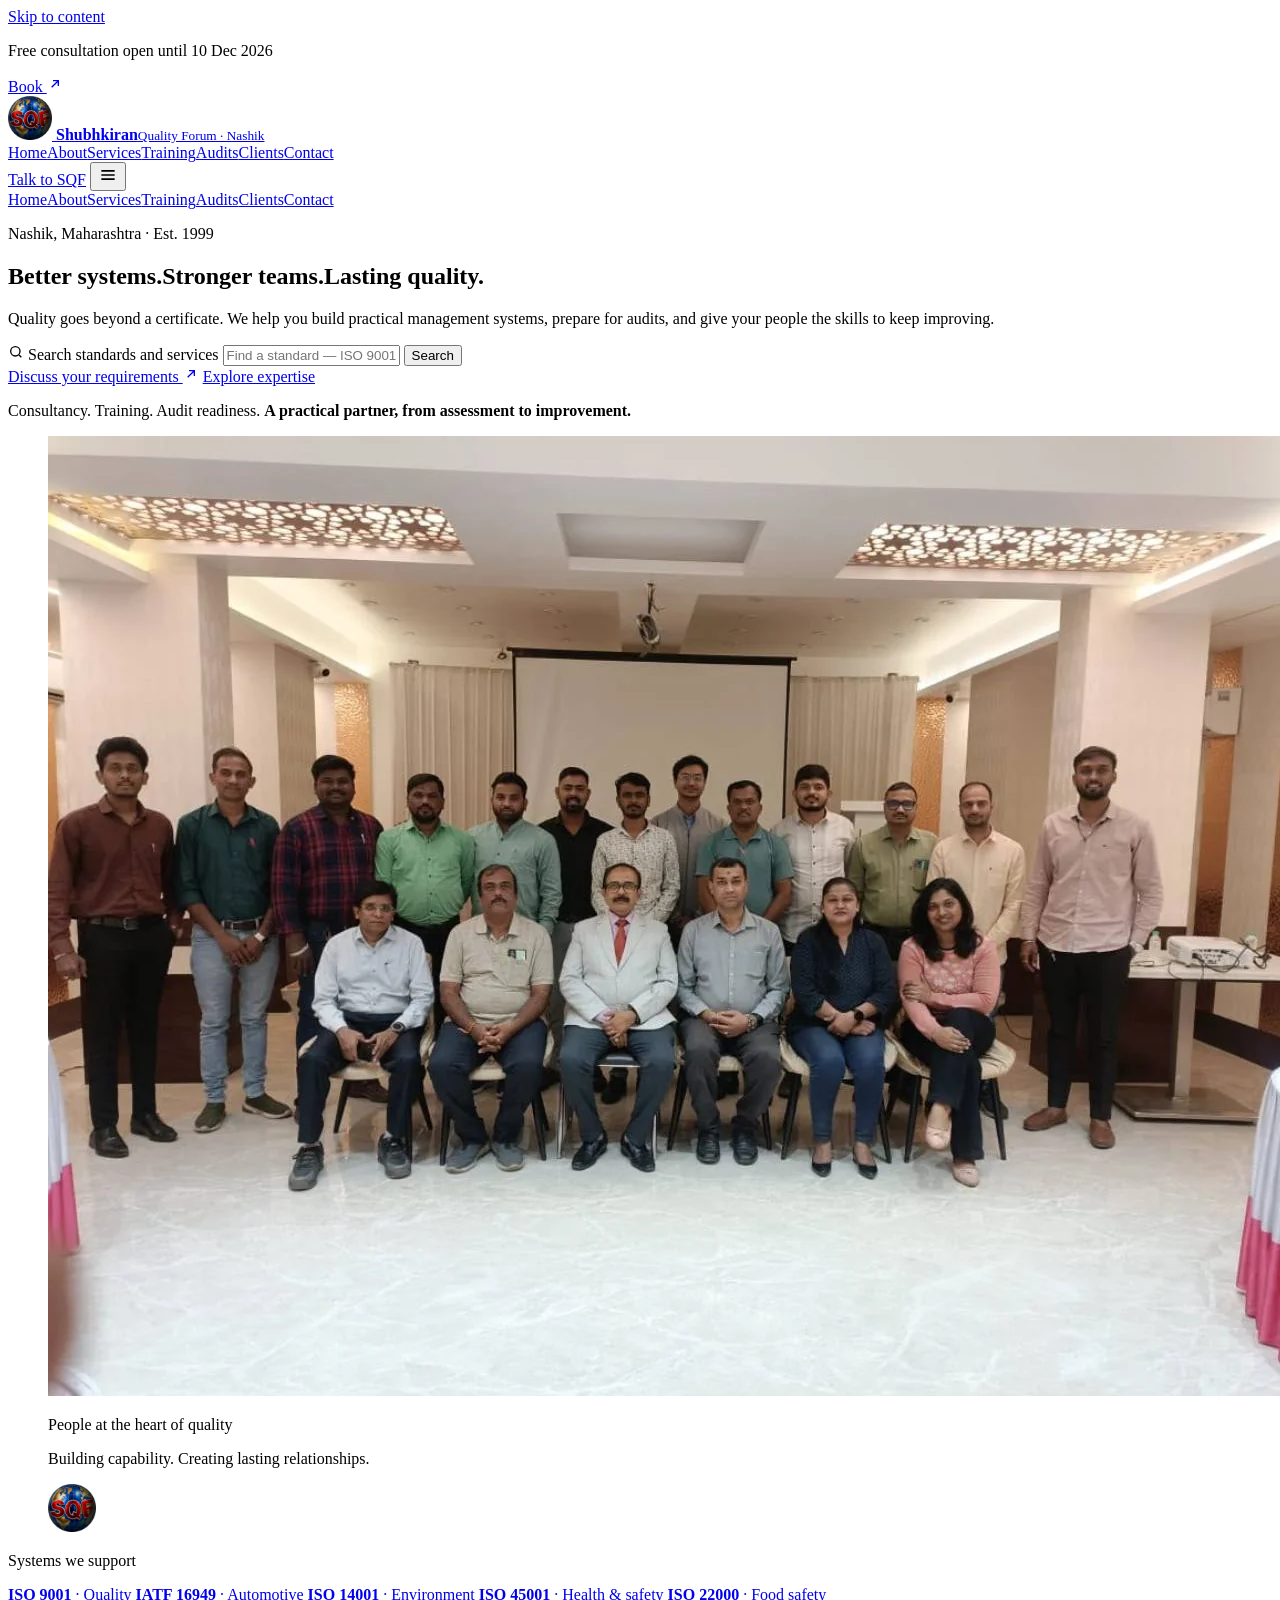
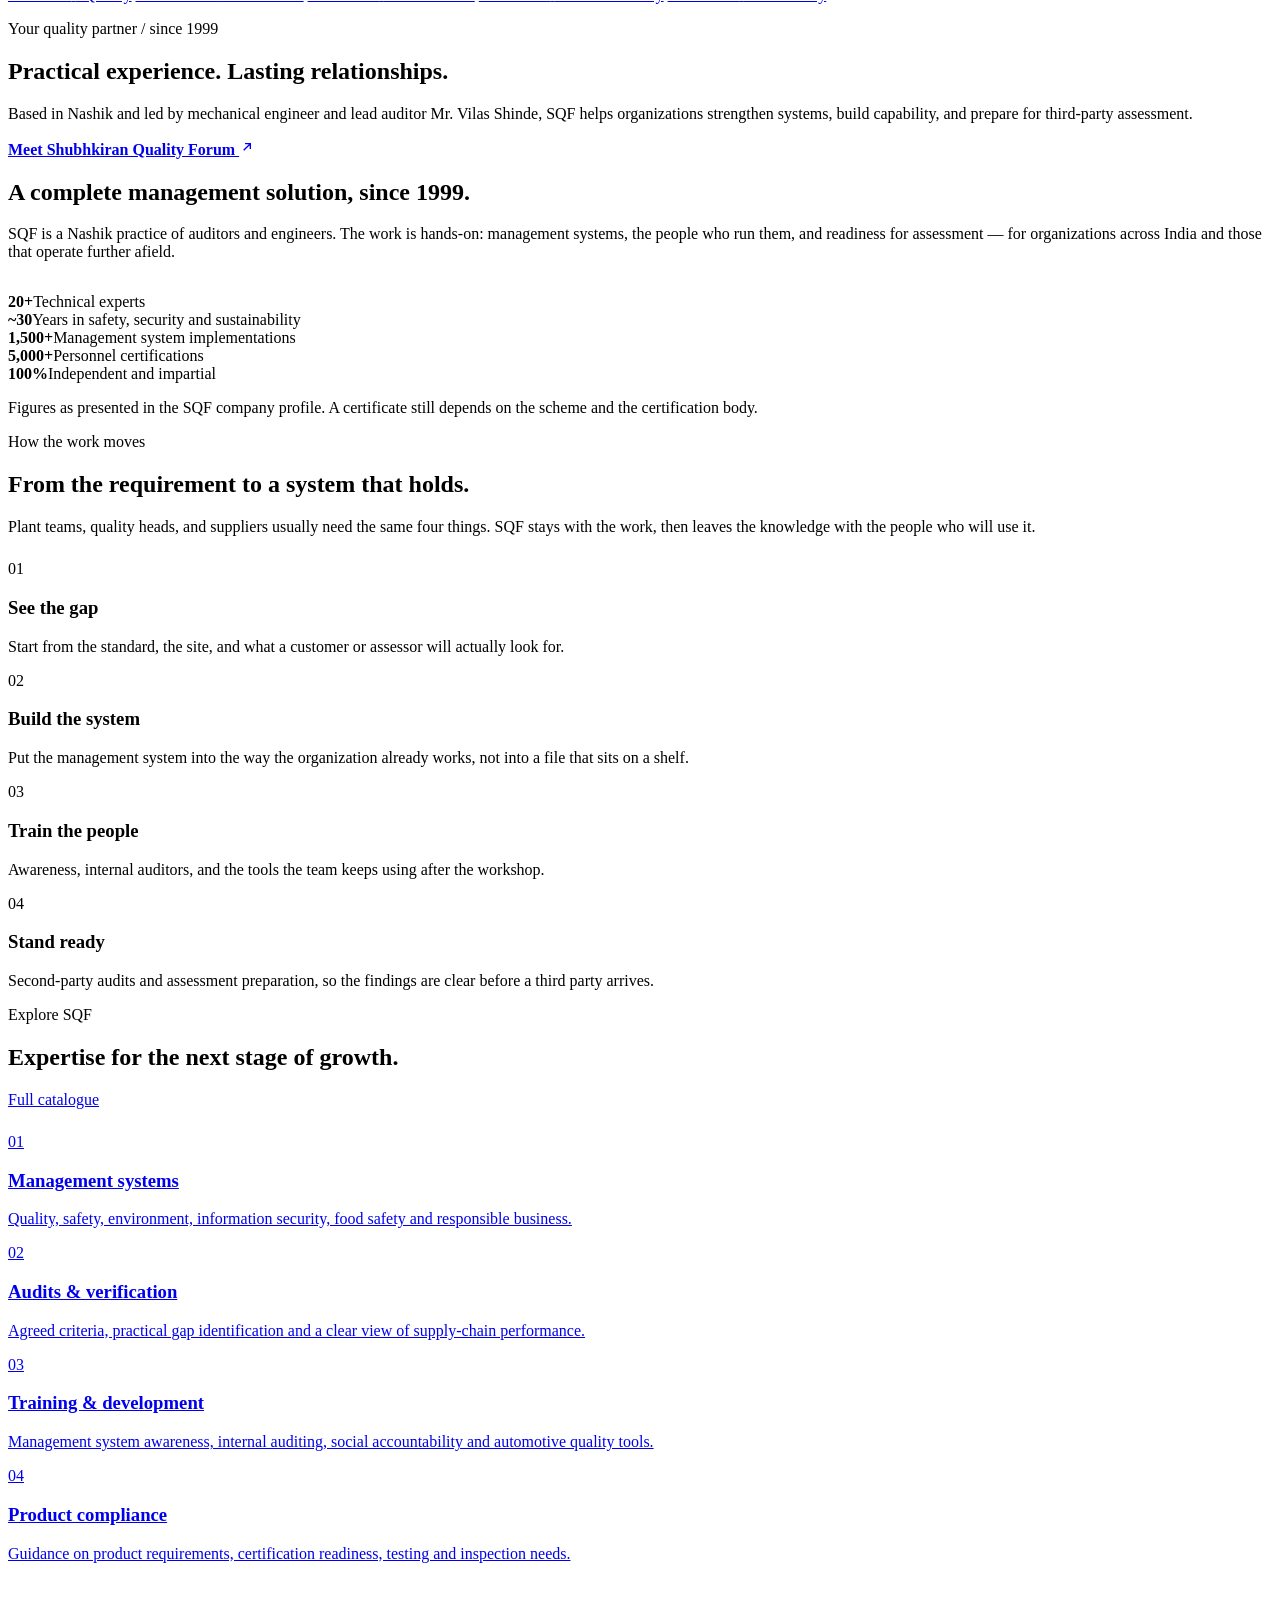
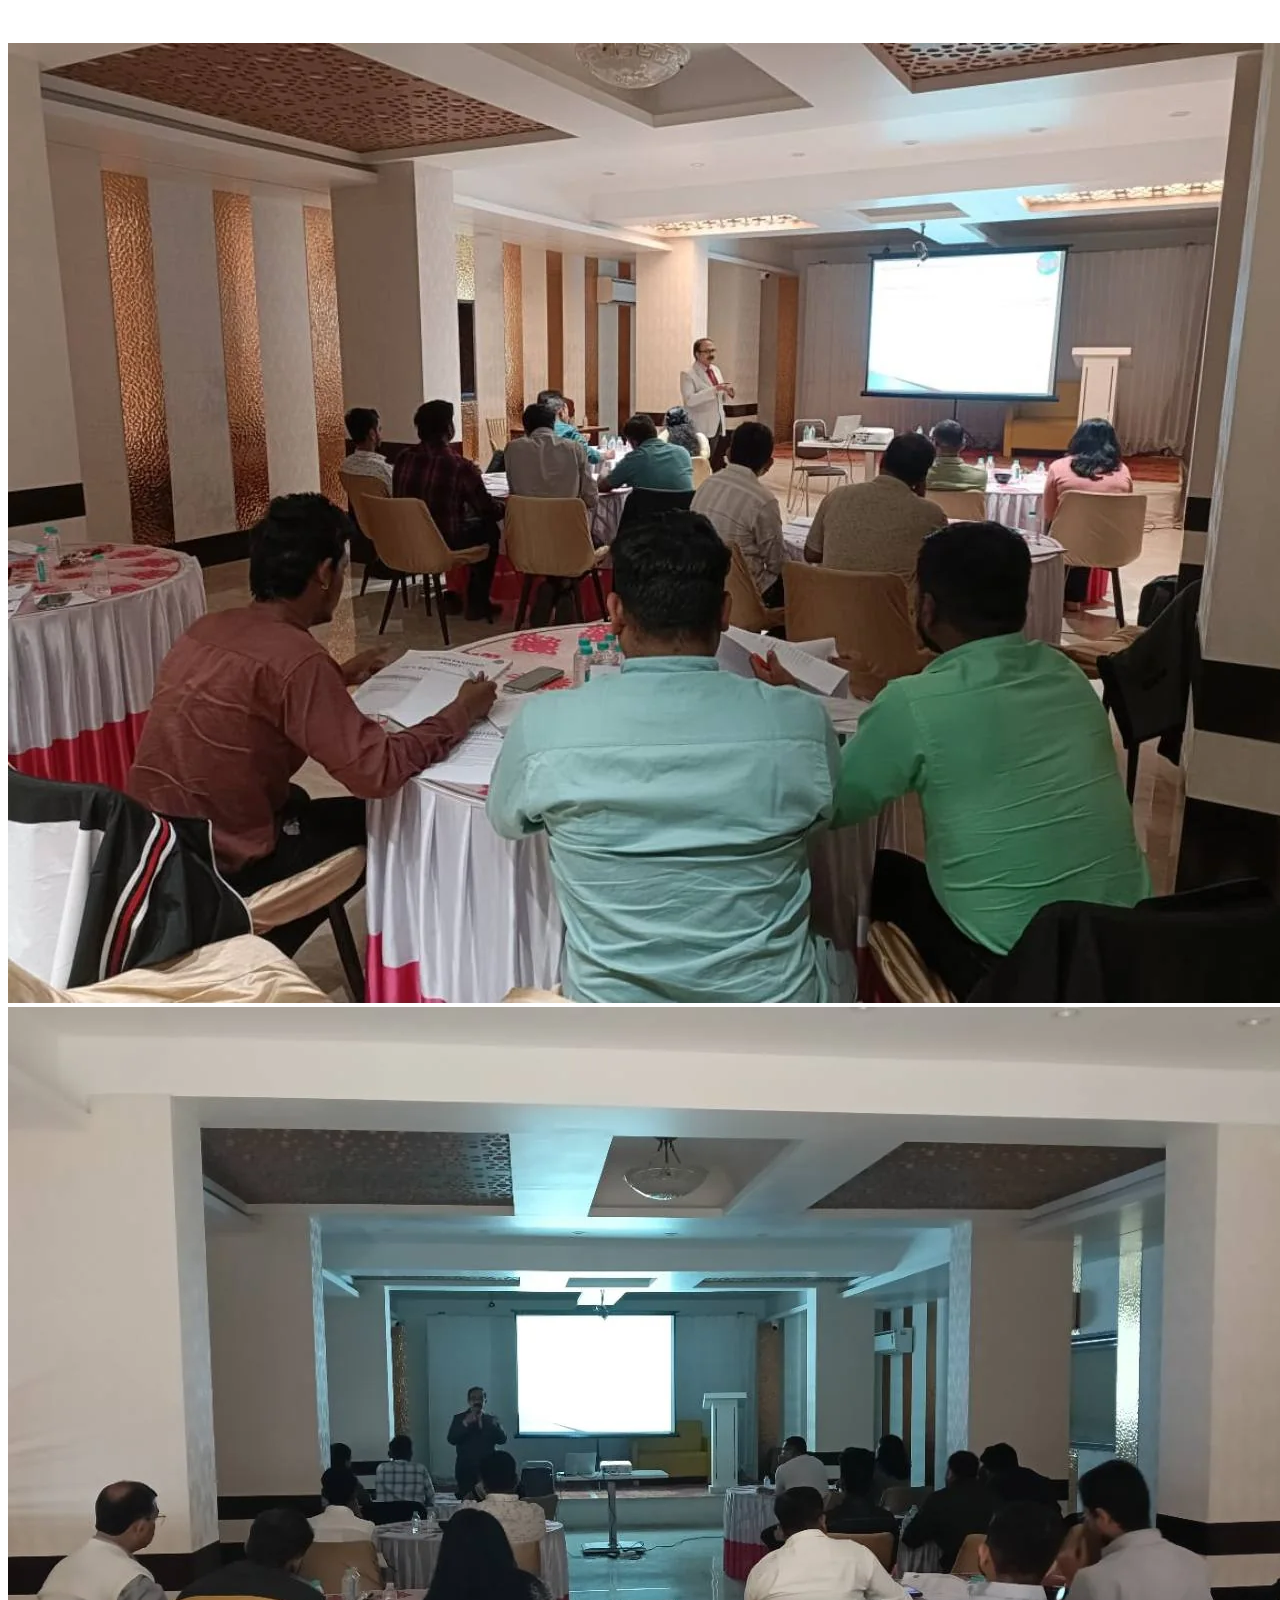
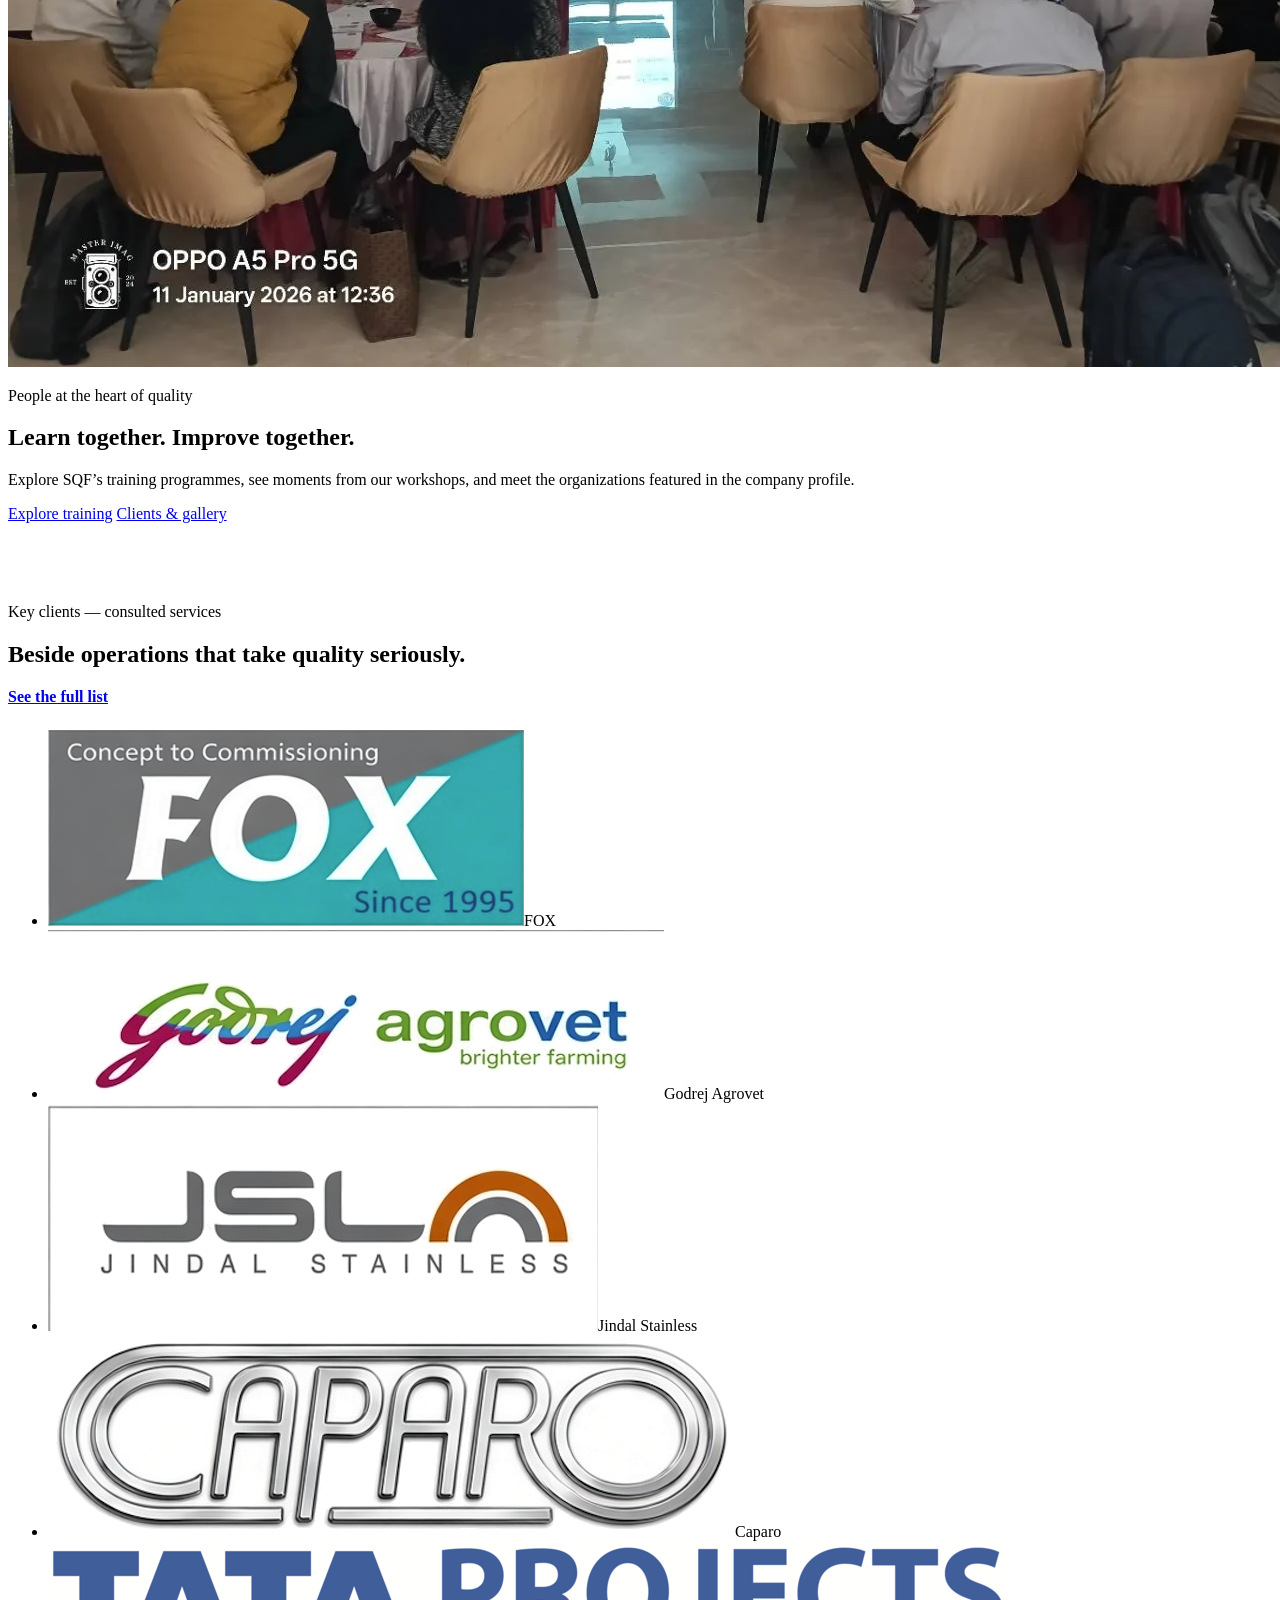
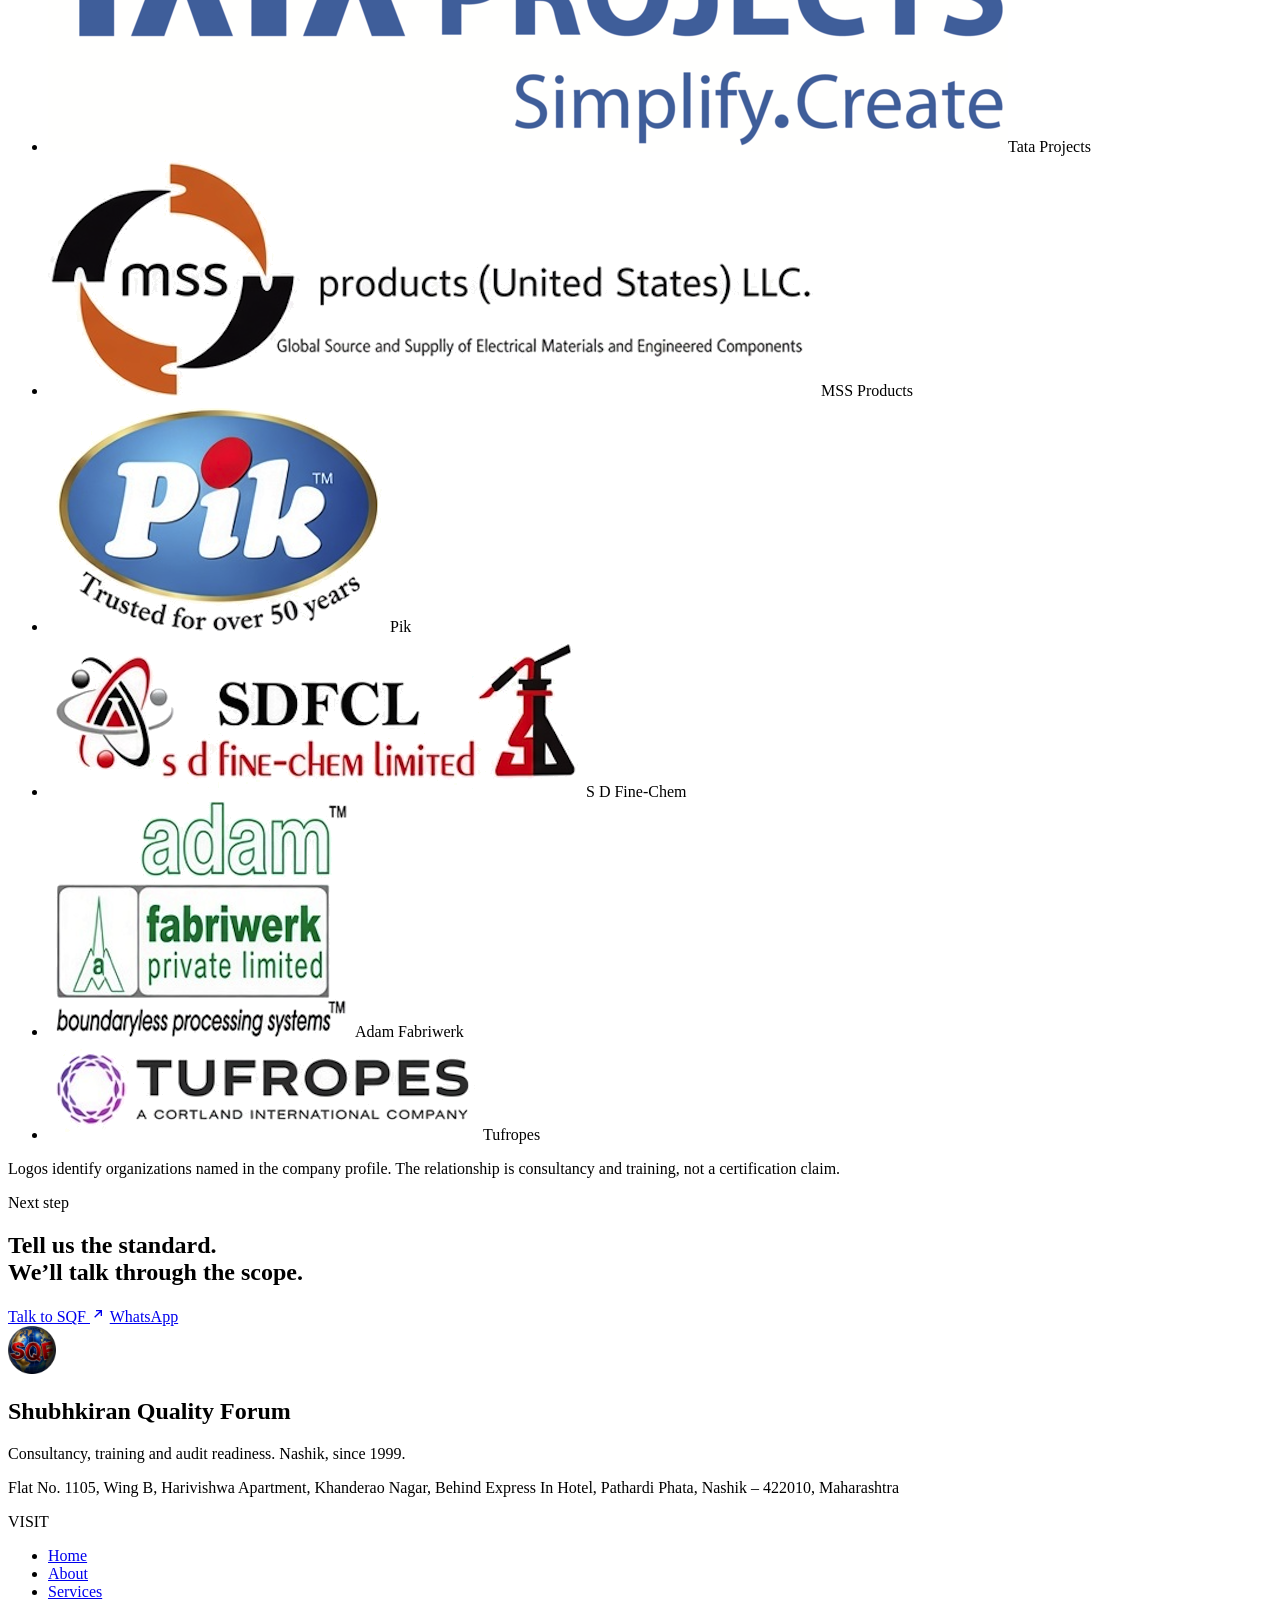
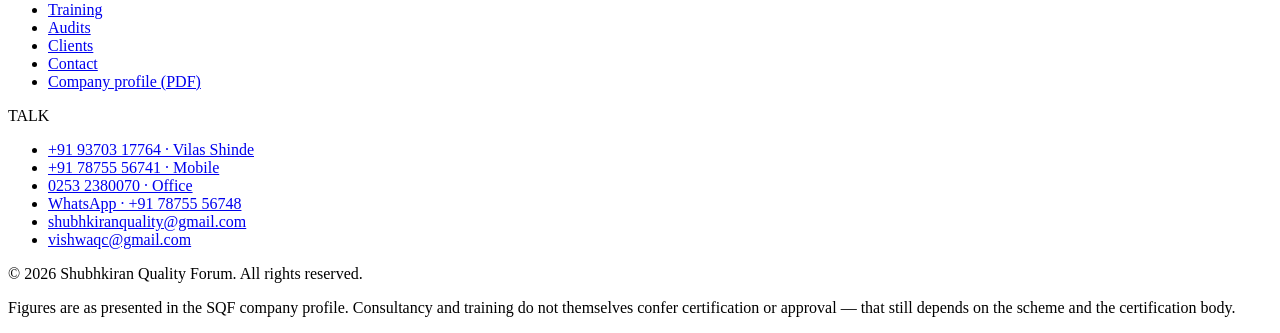
==== index.html @ db1be158 "Add files via upload" ====
<!DOCTYPE html>
<html lang="en">
<head>
  <meta charset="utf-8">
  <meta name="viewport" content="width=device-width, initial-scale=1">
  <title>ISO Consultancy &amp; Training in Nashik | Shubhkiran Quality Forum</title>
  <meta name="description" content="SQF helps organizations build practical management systems, prepare for audits, and train their people. Nashik, since 1999.">
  <meta name="theme-color" content="#10182b">
  <link rel="icon" href="assets/images/apple-touch-icon.png">
  <link rel="preconnect" href="https://fonts.googleapis.com">
  <link rel="preconnect" href="https://fonts.gstatic.com" crossorigin>
  <link href="https://fonts.googleapis.com/css2?family=Manrope:wght@400;500;600;700;800&family=Outfit:wght@500;600;700&display=swap" rel="stylesheet">
  <link rel="stylesheet" href="css/styles.css">
</head>
<body>
  <a class="sr-only" href="#main">Skip to content</a>
  <div class="top">
    <div class="offer">
      <div class="wrap">
        <p>Free consultation open until 10 Dec 2026</p>
        <a href="contact.html?service=Free%20consultation">Book <svg width="16" height="16" viewBox="0 0 24 24" fill="none" stroke="currentColor" stroke-width="2" aria-hidden="true"><path d="M7 17 17 7M9 7h8v8"/></svg></a>
      </div>
    </div>
    <header class="bar wrap">
      <a class="brand" href="index.html">
        <img src="assets/images/sqf-logo-mark.png" alt="" width="44" height="44">
        <span><strong>Shubhkiran</strong><small>Quality Forum · Nashik</small></span>
      </a>
      <nav class="nav" aria-label="Primary"><a href="index.html" aria-current="page">Home</a><a href="about.html">About</a><a href="services.html">Services</a><a href="training.html">Training</a><a href="audits.html">Audits</a><a href="clients.html">Clients</a><a href="contact.html">Contact</a></nav>
      <div class="actions">
        <a class="btn talk" href="contact.html">Talk to SQF</a>
        <button class="menu-btn" type="button" data-menu aria-expanded="false" aria-controls="mobile-nav" aria-label="Open menu">
          <svg width="20" height="20" viewBox="0 0 24 24" fill="none" stroke="currentColor" stroke-width="2" aria-hidden="true"><path d="M4 7h16M4 12h16M4 17h16"/></svg>
        </button>
      </div>
    </header>
    <nav id="mobile-nav" class="menu wrap" data-menu-panel aria-label="Mobile"><a href="index.html" aria-current="page">Home</a><a href="about.html">About</a><a href="services.html">Services</a><a href="training.html">Training</a><a href="audits.html">Audits</a><a href="clients.html">Clients</a><a href="contact.html">Contact</a></nav>
  </div>
  <main id="main">

    <section class="wrap hero">
      <div>
        <p class="kicker">Nashik, Maharashtra · Est. 1999</p>
        <h1><span>Better systems.</span><span>Stronger teams.</span><span class="accent">Lasting quality.</span></h1>
        <p class="lede">Quality goes beyond a certificate. We help you build practical management systems, prepare for audits, and give your people the skills to keep improving.</p>
        <form class="finder" action="services.html" method="get">
          <svg width="16" height="16" viewBox="0 0 24 24" fill="none" stroke="currentColor" stroke-width="2" aria-hidden="true"><circle cx="11" cy="11" r="7"/><path d="m20 20-3.5-3.5"/></svg>
          <label class="sr-only" for="home-search">Search standards and services</label>
          <input id="home-search" name="q" placeholder="Find a standard — ISO 9001, IATF, HACCP…">
          <button class="btn ink" type="submit">Search</button>
        </form>
        <div class="row">
          <a class="btn" href="contact.html">Discuss your requirements <svg width="16" height="16" viewBox="0 0 24 24" fill="none" stroke="currentColor" stroke-width="2" aria-hidden="true"><path d="M7 17 17 7M9 7h8v8"/></svg></a>
          <a class="btn ghost" href="services.html">Explore expertise</a>
        </div>
        <p class="proof">Consultancy. Training. Audit readiness. <strong>A practical partner, from assessment to improvement.</strong></p>
      </div>
      <figure class="figure">
        <img class="cover" src="assets/images/training-participants.webp" alt="Training participants gathered for a group photograph with the SQF trainer" width="1280" height="960">
        <figcaption class="caption">
          <div>
            <p class="kicker">People at the heart of quality</p>
            <p>Building capability. Creating lasting relationships.</p>
          </div>
          <img class="logo-round" src="assets/images/sqf-logo-mark.png" alt="" width="48" height="48">
        </figcaption>
      </figure>
    </section>
    <section class="strip">
      <div class="wrap">
        <p class="kicker">Systems we support</p>
        <a href="contact.html?service=ISO%209001"><b>ISO 9001</b> <span class="muted">· Quality</span></a>
        <a href="contact.html?service=IATF%2016949"><b>IATF 16949</b> <span class="muted">· Automotive</span></a>
        <a href="contact.html?service=ISO%2014001"><b>ISO 14001</b> <span class="muted">· Environment</span></a>
        <a href="contact.html?service=ISO%2045001"><b>ISO 45001</b> <span class="muted">· Health & safety</span></a>
        <a href="contact.html?service=ISO%2022000"><b>ISO 22000</b> <span class="muted">· Food safety</span></a>
      </div>
    </section>
    <section class="wrap section split">
      <div>
        <p class="kicker">Your quality partner / since 1999</p>
        <h2>Practical experience. Lasting relationships.</h2>
      </div>
      <div>
        <p class="lede" style="margin-top:0">Based in Nashik and led by mechanical engineer and lead auditor Mr. Vilas Shinde, SQF helps organizations strengthen systems, build capability, and prepare for third-party assessment.</p>
        <p><a href="about.html"><strong>Meet Shubhkiran Quality Forum <svg width="16" height="16" viewBox="0 0 24 24" fill="none" stroke="currentColor" stroke-width="2" aria-hidden="true"><path d="M7 17 17 7M9 7h8v8"/></svg></strong></a></p>
      </div>
    </section>
    <section class="band">
      <div class="wrap section">
        <div class="split">
          <h2>A complete management solution, since 1999.</h2>
          <p>SQF is a Nashik practice of auditors and engineers. The work is hands-on: management systems, the people who run them, and readiness for assessment — for organizations across India and those that operate further afield.</p>
        </div>
        <dl class="metrics" style="margin-top:2rem">
          <div class="metric"><strong>20+</strong><span>Technical experts</span></div>
          <div class="metric"><strong>~30</strong><span>Years in safety, security and sustainability</span></div>
          <div class="metric"><strong>1,500+</strong><span>Management system implementations</span></div>
          <div class="metric"><strong>5,000+</strong><span>Personnel certifications</span></div>
          <div class="metric"><strong>100%</strong><span>Independent and impartial</span></div>
        </dl>
        <p class="fine">Figures as presented in the SQF company profile. A certificate still depends on the scheme and the certification body.</p>
      </div>
    </section>
    <section class="wrap section">
      <p class="kicker">How the work moves</p>
      <h2>From the requirement to a system that holds.</h2>
      <p class="lede">Plant teams, quality heads, and suppliers usually need the same four things. SQF stays with the work, then leaves the knowledge with the people who will use it.</p>
      <ol class="cards-4" style="margin-top:1.5rem;padding:0;list-style:none">
        <li class="card"><p class="index">01</p><h3>See the gap</h3><p>Start from the standard, the site, and what a customer or assessor will actually look for.</p></li>
        <li class="card"><p class="index">02</p><h3>Build the system</h3><p>Put the management system into the way the organization already works, not into a file that sits on a shelf.</p></li>
        <li class="card"><p class="index">03</p><h3>Train the people</h3><p>Awareness, internal auditors, and the tools the team keeps using after the workshop.</p></li>
        <li class="card"><p class="index">04</p><h3>Stand ready</h3><p>Second-party audits and assessment preparation, so the findings are clear before a third party arrives.</p></li>
      </ol>
    </section>
    <section class="wrap" style="padding-bottom:4rem">
      <div class="headrow">
        <div>
          <p class="kicker">Explore SQF</p>
          <h2>Expertise for the next stage of growth.</h2>
        </div>
        <a class="btn ghost" href="services.html">Full catalogue</a>
      </div>
      <div class="cards" style="margin-top:1.5rem">
        <a class="card" href="services.html"><p class="num">01</p><h3>Management systems</h3><p>Quality, safety, environment, information security, food safety and responsible business.</p></a>
        <a class="card" href="audits.html"><p class="num">02</p><h3>Audits & verification</h3><p>Agreed criteria, practical gap identification and a clear view of supply-chain performance.</p></a>
        <a class="card" href="training.html"><p class="num">03</p><h3>Training & development</h3><p>Management system awareness, internal auditing, social accountability and automotive quality tools.</p></a>
        <a class="card" href="services.html#products"><p class="num">04</p><h3>Product compliance</h3><p>Guidance on product requirements, certification readiness, testing and inspection needs.</p></a>
      </div>
    </section>
    <section class="wrap split" style="padding-bottom:4rem">
      <div class="photos">
        <img src="assets/images/training-session.webp" alt="SQF trainer presenting to participants at a workshop">
        <img src="assets/images/learning-workshop.webp" alt="Workshop participants facing a trainer and presentation screen">
      </div>
      <div>
        <p class="kicker">People at the heart of quality</p>
        <h2>Learn together. Improve together.</h2>
        <p class="lede">Explore SQF’s training programmes, see moments from our workshops, and meet the organizations featured in the company profile.</p>
        <div class="row">
          <a class="btn ghost" href="training.html">Explore training</a>
          <a class="btn ghost" href="clients.html">Clients & gallery</a>
        </div>
      </div>
    </section>
    <section class="strip">
      <div class="wrap section">
        <div class="headrow">
          <div>
            <p class="kicker">Key clients — consulted services</p>
            <h2>Beside operations that take quality seriously.</h2>
          </div>
          <a href="clients.html"><strong>See the full list</strong></a>
        </div>
        <ul class="logos" style="margin-top:1.5rem">
          <li class="logo"><img src="assets/images/clients/fox.png" alt="FOX logo"><span>FOX</span></li><li class="logo"><img src="assets/images/clients/godrej-agrovet.png" alt="Godrej Agrovet logo"><span>Godrej Agrovet</span></li><li class="logo"><img src="assets/images/clients/jindal-stainless.png" alt="Jindal Stainless logo"><span>Jindal Stainless</span></li><li class="logo"><img src="assets/images/clients/caparo.png" alt="Caparo logo"><span>Caparo</span></li><li class="logo"><img src="assets/images/clients/tata-projects.png" alt="Tata Projects logo"><span>Tata Projects</span></li><li class="logo"><img src="assets/images/clients/mss-us.png" alt="MSS Products logo"><span>MSS Products</span></li><li class="logo"><img src="assets/images/clients/pik.png" alt="Pik logo"><span>Pik</span></li><li class="logo"><img src="assets/images/clients/sdfine.png" alt="S D Fine-Chem logo"><span>S D Fine-Chem</span></li><li class="logo"><img src="assets/images/clients/adam-fabriwerk.png" alt="Adam Fabriwerk logo"><span>Adam Fabriwerk</span></li><li class="logo"><img src="assets/images/clients/tufropes.png" alt="Tufropes logo"><span>Tufropes</span></li>
        </ul>
        <p class="fine">Logos identify organizations named in the company profile. The relationship is consultancy and training, not a certification claim.</p>
      </div>
    </section>
    
    <section class="wrap">
      <div class="close">
        <div>
          <p class="kicker">Next step</p>
          <h2>Tell us the standard.<span style="display:block">We’ll talk through the scope.</span></h2>
        </div>
        <div class="row" style="margin-top:0">
          <a class="btn" href="contact.html">Talk to SQF <svg width="16" height="16" viewBox="0 0 24 24" fill="none" stroke="currentColor" stroke-width="2" aria-hidden="true"><path d="M7 17 17 7M9 7h8v8"/></svg></a>
          <a class="btn ghost" href="https://wa.me/917875556748?text=Hello SQF, I would like to connect.">WhatsApp</a>
        </div>
      </div>
    </section>
    
  </main>
  <footer class="site-footer">
    <div class="wrap foot">
      <div>
        <div class="brand">
          <img src="assets/images/sqf-logo-mark.png" alt="" width="48" height="48">
          <h2>Shubhkiran Quality Forum</h2>
        </div>
        <p>Consultancy, training and audit readiness. Nashik, since 1999.</p>
        <p>Flat No. 1105, Wing B, Harivishwa Apartment, Khanderao Nagar, Behind Express In Hotel, Pathardi Phata, Nashik – 422010, Maharashtra</p>
      </div>
      <div>
        <p class="label">VISIT</p>
        <ul><li><a href='index.html'>Home</a></li><li><a href='about.html'>About</a></li><li><a href='services.html'>Services</a></li><li><a href='training.html'>Training</a></li><li><a href='audits.html'>Audits</a></li><li><a href='clients.html'>Clients</a></li><li><a href='contact.html'>Contact</a></li>
          <li><a href="assets/documents/sqf-company-profile.pdf">Company profile (PDF)</a></li>
        </ul>
      </div>
      <div>
        <p class="label">TALK</p>
        <ul>
          <li><a href="tel:+919370317764">+91 93703 17764 · Vilas Shinde</a></li>
          <li><a href="tel:+917875556741">+91 78755 56741 · Mobile</a></li>
          <li><a href="tel:+912532380070">0253 2380070 · Office</a></li>
          <li><a href="https://wa.me/917875556748?text=Hello SQF, I would like to connect.">WhatsApp · +91 78755 56748</a></li>
          <li><a href="mailto:shubhkiranquality@gmail.com">shubhkiranquality@gmail.com</a></li>
          <li><a href="mailto:vishwaqc@gmail.com">vishwaqc@gmail.com</a></li>
        </ul>
      </div>
    </div>
    <div class="wrap legal">
      <p>© <span data-year>2026</span> Shubhkiran Quality Forum. All rights reserved.</p>
      <p>Figures are as presented in the SQF company profile. Consultancy and training do not themselves confer certification or approval — that still depends on the scheme and the certification body.</p>
    </div>
  </footer>
  <script src="js/site.js"></script>
</body>
</html>
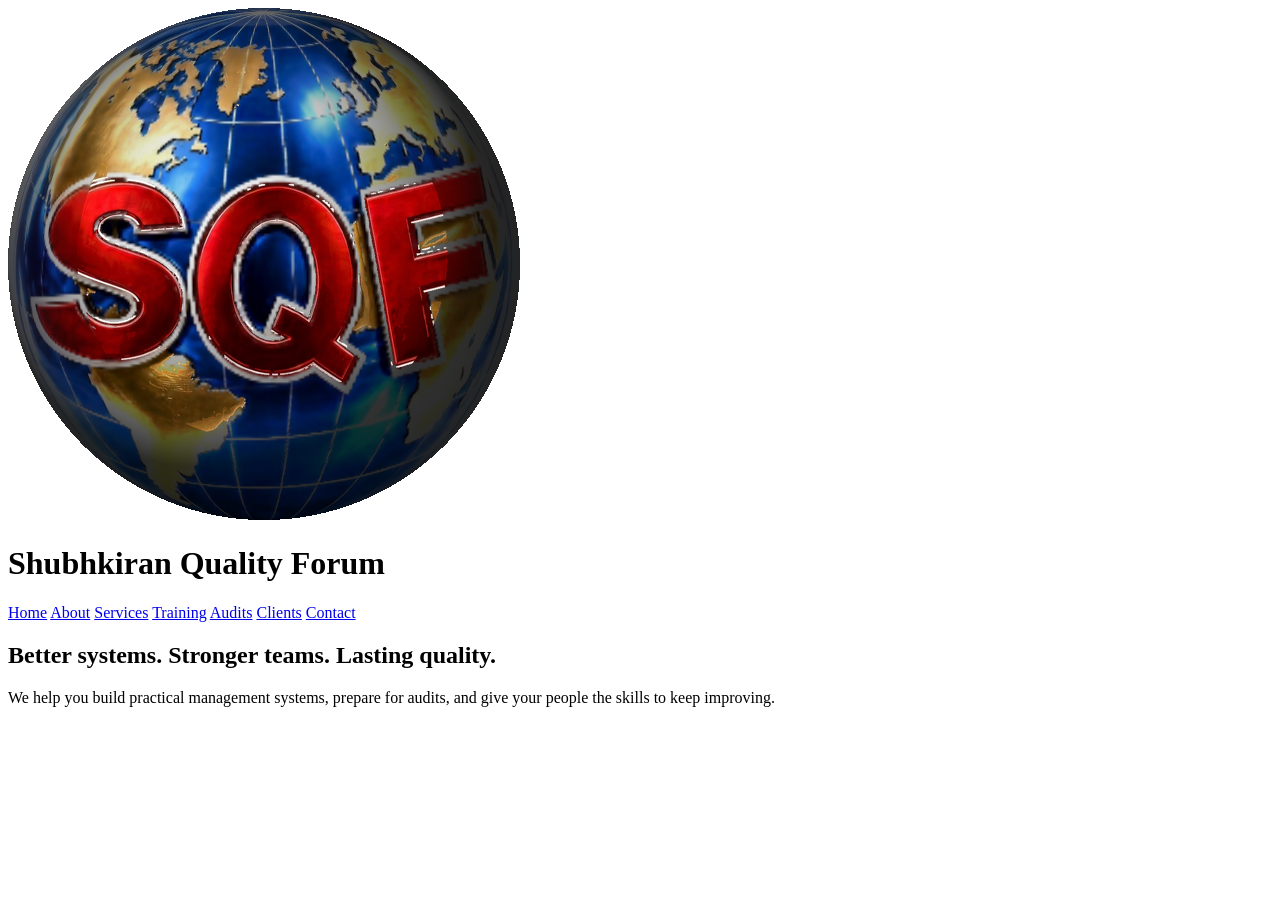
==== commit b5bc02f4: "Update index.html" ====
--- a/index.html
+++ b/index.html
@@ -1,211 +1,39 @@
 <!DOCTYPE html>
 <html lang="en">
 <head>
-  <meta charset="utf-8">
-  <meta name="viewport" content="width=device-width, initial-scale=1">
-  <title>ISO Consultancy &amp; Training in Nashik | Shubhkiran Quality Forum</title>
-  <meta name="description" content="SQF helps organizations build practical management systems, prepare for audits, and train their people. Nashik, since 1999.">
-  <meta name="theme-color" content="#10182b">
-  <link rel="icon" href="assets/images/apple-touch-icon.png">
-  <link rel="preconnect" href="https://fonts.googleapis.com">
-  <link rel="preconnect" href="https://fonts.gstatic.com" crossorigin>
-  <link href="https://fonts.googleapis.com/css2?family=Manrope:wght@400;500;600;700;800&family=Outfit:wght@500;600;700&display=swap" rel="stylesheet">
-  <link rel="stylesheet" href="css/styles.css">
+    <meta charset="UTF-8">
+    <meta name="viewport" content="width=device-width, initial-scale=1.0">
+    <title>Shubhkiran Quality Forum (SQF)</title>
+    
+    <!-- This path correctly points to the css folder -->
+    <link rel="stylesheet" href="css/styles.css">
 </head>
 <body>
-  <a class="sr-only" href="#main">Skip to content</a>
-  <div class="top">
-    <div class="offer">
-      <div class="wrap">
-        <p>Free consultation open until 10 Dec 2026</p>
-        <a href="contact.html?service=Free%20consultation">Book <svg width="16" height="16" viewBox="0 0 24 24" fill="none" stroke="currentColor" stroke-width="2" aria-hidden="true"><path d="M7 17 17 7M9 7h8v8"/></svg></a>
-      </div>
-    </div>
-    <header class="bar wrap">
-      <a class="brand" href="index.html">
-        <img src="assets/images/sqf-logo-mark.png" alt="" width="44" height="44">
-        <span><strong>Shubhkiran</strong><small>Quality Forum · Nashik</small></span>
-      </a>
-      <nav class="nav" aria-label="Primary"><a href="index.html" aria-current="page">Home</a><a href="about.html">About</a><a href="services.html">Services</a><a href="training.html">Training</a><a href="audits.html">Audits</a><a href="clients.html">Clients</a><a href="contact.html">Contact</a></nav>
-      <div class="actions">
-        <a class="btn talk" href="contact.html">Talk to SQF</a>
-        <button class="menu-btn" type="button" data-menu aria-expanded="false" aria-controls="mobile-nav" aria-label="Open menu">
-          <svg width="20" height="20" viewBox="0 0 24 24" fill="none" stroke="currentColor" stroke-width="2" aria-hidden="true"><path d="M4 7h16M4 12h16M4 17h16"/></svg>
-        </button>
-      </div>
+    <header>
+        <div class="logo-container">
+            <!-- Ensure your image is uploaded to this exact path -->
+            <img src="assets/images/sqf-logo-mark.png" alt="SQF Logo" class="logo">
+            <h1>Shubhkiran Quality Forum</h1>
+        </div>
+        <nav>
+            <a href="index.html">Home</a>
+            <a href="about.html">About</a>
+            <a href="services.html">Services</a>
+            <a href="training.html">Training</a>
+            <a href="audits.html">Audits</a>
+            <a href="clients.html">Clients</a>
+            <a href="contact.html">Contact</a>
+        </nav>
     </header>
-    <nav id="mobile-nav" class="menu wrap" data-menu-panel aria-label="Mobile"><a href="index.html" aria-current="page">Home</a><a href="about.html">About</a><a href="services.html">Services</a><a href="training.html">Training</a><a href="audits.html">Audits</a><a href="clients.html">Clients</a><a href="contact.html">Contact</a></nav>
-  </div>
-  <main id="main">
 
-    <section class="wrap hero">
-      <div>
-        <p class="kicker">Nashik, Maharashtra · Est. 1999</p>
-        <h1><span>Better systems.</span><span>Stronger teams.</span><span class="accent">Lasting quality.</span></h1>
-        <p class="lede">Quality goes beyond a certificate. We help you build practical management systems, prepare for audits, and give your people the skills to keep improving.</p>
-        <form class="finder" action="services.html" method="get">
-          <svg width="16" height="16" viewBox="0 0 24 24" fill="none" stroke="currentColor" stroke-width="2" aria-hidden="true"><circle cx="11" cy="11" r="7"/><path d="m20 20-3.5-3.5"/></svg>
-          <label class="sr-only" for="home-search">Search standards and services</label>
-          <input id="home-search" name="q" placeholder="Find a standard — ISO 9001, IATF, HACCP…">
-          <button class="btn ink" type="submit">Search</button>
-        </form>
-        <div class="row">
-          <a class="btn" href="contact.html">Discuss your requirements <svg width="16" height="16" viewBox="0 0 24 24" fill="none" stroke="currentColor" stroke-width="2" aria-hidden="true"><path d="M7 17 17 7M9 7h8v8"/></svg></a>
-          <a class="btn ghost" href="services.html">Explore expertise</a>
-        </div>
-        <p class="proof">Consultancy. Training. Audit readiness. <strong>A practical partner, from assessment to improvement.</strong></p>
-      </div>
-      <figure class="figure">
-        <img class="cover" src="assets/images/training-participants.webp" alt="Training participants gathered for a group photograph with the SQF trainer" width="1280" height="960">
-        <figcaption class="caption">
-          <div>
-            <p class="kicker">People at the heart of quality</p>
-            <p>Building capability. Creating lasting relationships.</p>
-          </div>
-          <img class="logo-round" src="assets/images/sqf-logo-mark.png" alt="" width="48" height="48">
-        </figcaption>
-      </figure>
-    </section>
-    <section class="strip">
-      <div class="wrap">
-        <p class="kicker">Systems we support</p>
-        <a href="contact.html?service=ISO%209001"><b>ISO 9001</b> <span class="muted">· Quality</span></a>
-        <a href="contact.html?service=IATF%2016949"><b>IATF 16949</b> <span class="muted">· Automotive</span></a>
-        <a href="contact.html?service=ISO%2014001"><b>ISO 14001</b> <span class="muted">· Environment</span></a>
-        <a href="contact.html?service=ISO%2045001"><b>ISO 45001</b> <span class="muted">· Health & safety</span></a>
-        <a href="contact.html?service=ISO%2022000"><b>ISO 22000</b> <span class="muted">· Food safety</span></a>
-      </div>
-    </section>
-    <section class="wrap section split">
-      <div>
-        <p class="kicker">Your quality partner / since 1999</p>
-        <h2>Practical experience. Lasting relationships.</h2>
-      </div>
-      <div>
-        <p class="lede" style="margin-top:0">Based in Nashik and led by mechanical engineer and lead auditor Mr. Vilas Shinde, SQF helps organizations strengthen systems, build capability, and prepare for third-party assessment.</p>
-        <p><a href="about.html"><strong>Meet Shubhkiran Quality Forum <svg width="16" height="16" viewBox="0 0 24 24" fill="none" stroke="currentColor" stroke-width="2" aria-hidden="true"><path d="M7 17 17 7M9 7h8v8"/></svg></strong></a></p>
-      </div>
-    </section>
-    <section class="band">
-      <div class="wrap section">
-        <div class="split">
-          <h2>A complete management solution, since 1999.</h2>
-          <p>SQF is a Nashik practice of auditors and engineers. The work is hands-on: management systems, the people who run them, and readiness for assessment — for organizations across India and those that operate further afield.</p>
-        </div>
-        <dl class="metrics" style="margin-top:2rem">
-          <div class="metric"><strong>20+</strong><span>Technical experts</span></div>
-          <div class="metric"><strong>~30</strong><span>Years in safety, security and sustainability</span></div>
-          <div class="metric"><strong>1,500+</strong><span>Management system implementations</span></div>
-          <div class="metric"><strong>5,000+</strong><span>Personnel certifications</span></div>
-          <div class="metric"><strong>100%</strong><span>Independent and impartial</span></div>
-        </dl>
-        <p class="fine">Figures as presented in the SQF company profile. A certificate still depends on the scheme and the certification body.</p>
-      </div>
-    </section>
-    <section class="wrap section">
-      <p class="kicker">How the work moves</p>
-      <h2>From the requirement to a system that holds.</h2>
-      <p class="lede">Plant teams, quality heads, and suppliers usually need the same four things. SQF stays with the work, then leaves the knowledge with the people who will use it.</p>
-      <ol class="cards-4" style="margin-top:1.5rem;padding:0;list-style:none">
-        <li class="card"><p class="index">01</p><h3>See the gap</h3><p>Start from the standard, the site, and what a customer or assessor will actually look for.</p></li>
-        <li class="card"><p class="index">02</p><h3>Build the system</h3><p>Put the management system into the way the organization already works, not into a file that sits on a shelf.</p></li>
-        <li class="card"><p class="index">03</p><h3>Train the people</h3><p>Awareness, internal auditors, and the tools the team keeps using after the workshop.</p></li>
-        <li class="card"><p class="index">04</p><h3>Stand ready</h3><p>Second-party audits and assessment preparation, so the findings are clear before a third party arrives.</p></li>
-      </ol>
-    </section>
-    <section class="wrap" style="padding-bottom:4rem">
-      <div class="headrow">
-        <div>
-          <p class="kicker">Explore SQF</p>
-          <h2>Expertise for the next stage of growth.</h2>
-        </div>
-        <a class="btn ghost" href="services.html">Full catalogue</a>
-      </div>
-      <div class="cards" style="margin-top:1.5rem">
-        <a class="card" href="services.html"><p class="num">01</p><h3>Management systems</h3><p>Quality, safety, environment, information security, food safety and responsible business.</p></a>
-        <a class="card" href="audits.html"><p class="num">02</p><h3>Audits & verification</h3><p>Agreed criteria, practical gap identification and a clear view of supply-chain performance.</p></a>
-        <a class="card" href="training.html"><p class="num">03</p><h3>Training & development</h3><p>Management system awareness, internal auditing, social accountability and automotive quality tools.</p></a>
-        <a class="card" href="services.html#products"><p class="num">04</p><h3>Product compliance</h3><p>Guidance on product requirements, certification readiness, testing and inspection needs.</p></a>
-      </div>
-    </section>
-    <section class="wrap split" style="padding-bottom:4rem">
-      <div class="photos">
-        <img src="assets/images/training-session.webp" alt="SQF trainer presenting to participants at a workshop">
-        <img src="assets/images/learning-workshop.webp" alt="Workshop participants facing a trainer and presentation screen">
-      </div>
-      <div>
-        <p class="kicker">People at the heart of quality</p>
-        <h2>Learn together. Improve together.</h2>
-        <p class="lede">Explore SQF’s training programmes, see moments from our workshops, and meet the organizations featured in the company profile.</p>
-        <div class="row">
-          <a class="btn ghost" href="training.html">Explore training</a>
-          <a class="btn ghost" href="clients.html">Clients & gallery</a>
-        </div>
-      </div>
-    </section>
-    <section class="strip">
-      <div class="wrap section">
-        <div class="headrow">
-          <div>
-            <p class="kicker">Key clients — consulted services</p>
-            <h2>Beside operations that take quality seriously.</h2>
-          </div>
-          <a href="clients.html"><strong>See the full list</strong></a>
-        </div>
-        <ul class="logos" style="margin-top:1.5rem">
-          <li class="logo"><img src="assets/images/clients/fox.png" alt="FOX logo"><span>FOX</span></li><li class="logo"><img src="assets/images/clients/godrej-agrovet.png" alt="Godrej Agrovet logo"><span>Godrej Agrovet</span></li><li class="logo"><img src="assets/images/clients/jindal-stainless.png" alt="Jindal Stainless logo"><span>Jindal Stainless</span></li><li class="logo"><img src="assets/images/clients/caparo.png" alt="Caparo logo"><span>Caparo</span></li><li class="logo"><img src="assets/images/clients/tata-projects.png" alt="Tata Projects logo"><span>Tata Projects</span></li><li class="logo"><img src="assets/images/clients/mss-us.png" alt="MSS Products logo"><span>MSS Products</span></li><li class="logo"><img src="assets/images/clients/pik.png" alt="Pik logo"><span>Pik</span></li><li class="logo"><img src="assets/images/clients/sdfine.png" alt="S D Fine-Chem logo"><span>S D Fine-Chem</span></li><li class="logo"><img src="assets/images/clients/adam-fabriwerk.png" alt="Adam Fabriwerk logo"><span>Adam Fabriwerk</span></li><li class="logo"><img src="assets/images/clients/tufropes.png" alt="Tufropes logo"><span>Tufropes</span></li>
-        </ul>
-        <p class="fine">Logos identify organizations named in the company profile. The relationship is consultancy and training, not a certification claim.</p>
-      </div>
-    </section>
-    
-    <section class="wrap">
-      <div class="close">
-        <div>
-          <p class="kicker">Next step</p>
-          <h2>Tell us the standard.<span style="display:block">We’ll talk through the scope.</span></h2>
-        </div>
-        <div class="row" style="margin-top:0">
-          <a class="btn" href="contact.html">Talk to SQF <svg width="16" height="16" viewBox="0 0 24 24" fill="none" stroke="currentColor" stroke-width="2" aria-hidden="true"><path d="M7 17 17 7M9 7h8v8"/></svg></a>
-          <a class="btn ghost" href="https://wa.me/917875556748?text=Hello SQF, I would like to connect.">WhatsApp</a>
-        </div>
-      </div>
-    </section>
-    
-  </main>
-  <footer class="site-footer">
-    <div class="wrap foot">
-      <div>
-        <div class="brand">
-          <img src="assets/images/sqf-logo-mark.png" alt="" width="48" height="48">
-          <h2>Shubhkiran Quality Forum</h2>
-        </div>
-        <p>Consultancy, training and audit readiness. Nashik, since 1999.</p>
-        <p>Flat No. 1105, Wing B, Harivishwa Apartment, Khanderao Nagar, Behind Express In Hotel, Pathardi Phata, Nashik – 422010, Maharashtra</p>
-      </div>
-      <div>
-        <p class="label">VISIT</p>
-        <ul><li><a href='index.html'>Home</a></li><li><a href='about.html'>About</a></li><li><a href='services.html'>Services</a></li><li><a href='training.html'>Training</a></li><li><a href='audits.html'>Audits</a></li><li><a href='clients.html'>Clients</a></li><li><a href='contact.html'>Contact</a></li>
-          <li><a href="assets/documents/sqf-company-profile.pdf">Company profile (PDF)</a></li>
-        </ul>
-      </div>
-      <div>
-        <p class="label">TALK</p>
-        <ul>
-          <li><a href="tel:+919370317764">+91 93703 17764 · Vilas Shinde</a></li>
-          <li><a href="tel:+917875556741">+91 78755 56741 · Mobile</a></li>
-          <li><a href="tel:+912532380070">0253 2380070 · Office</a></li>
-          <li><a href="https://wa.me/917875556748?text=Hello SQF, I would like to connect.">WhatsApp · +91 78755 56748</a></li>
-          <li><a href="mailto:shubhkiranquality@gmail.com">shubhkiranquality@gmail.com</a></li>
-          <li><a href="mailto:vishwaqc@gmail.com">vishwaqc@gmail.com</a></li>
-        </ul>
-      </div>
-    </div>
-    <div class="wrap legal">
-      <p>© <span data-year>2026</span> Shubhkiran Quality Forum. All rights reserved.</p>
-      <p>Figures are as presented in the SQF company profile. Consultancy and training do not themselves confer certification or approval — that still depends on the scheme and the certification body.</p>
-    </div>
-  </footer>
-  <script src="js/site.js"></script>
+    <main>
+        <section class="hero">
+            <h2>Better systems. Stronger teams. Lasting quality.</h2>
+            <p>We help you build practical management systems, prepare for audits, and give your people the skills to keep improving.</p>
+        </section>
+    </main>
+
+    <!-- This path correctly points to the js folder -->
+    <script src="js/site.js"></script>
 </body>
 </html>
